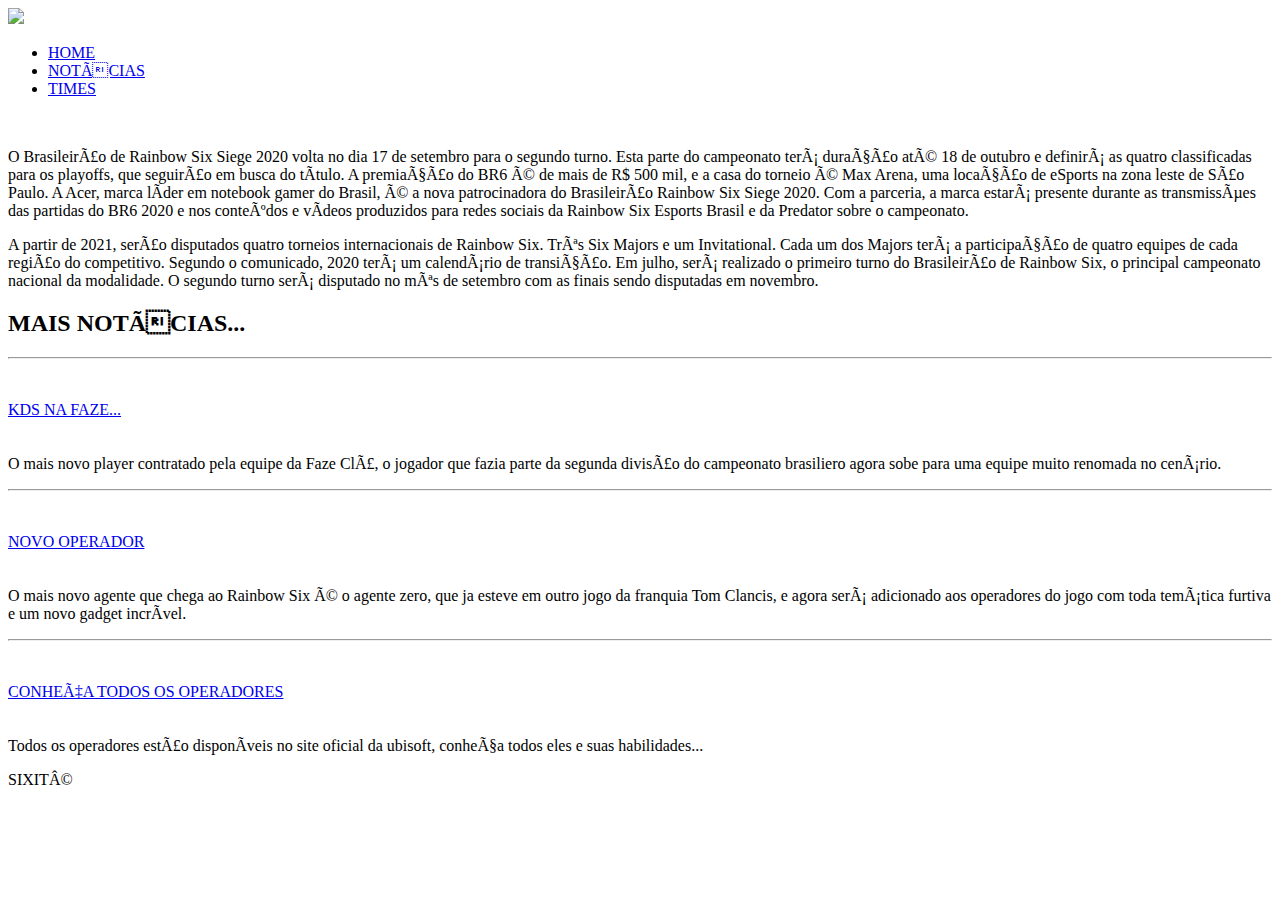
==== teste/Noticias.html @ 35cc7a1a "ok" ====
<!DOCTYPE html>
<html lang="pt-br">
<head>
    <meta charset="pt-br">
    <meta name="viewport" content="width=device-width, initial-scale=1.0">
    <link href="https://fonts.googleapis.com/css2?family=Roboto:wght@400;500;700&display=swap" rel="stylesheet">
    <link rel="stylesheet" href="css/estilo-outras.css"/>
    <link rel="stylesheet" href="https://use.fontawesome.com/releases/v5.6.3/css/all.css" integrity="sha384-UHRtZLI+pbxtHCWp1t77Bi1L4ZtiqrqD80Kn4Z8NTSRyMA2Fd33n5dQ8lWUE00s/" crossorigin="anonymous">
    <title>RAINBOW SIX SIEGE FORUM</title>
</head>

<body>
    <div class="header">
        <div class="linha">
            <div class="coluna col1"><img src="img/certa.png"></div>
        </div>
        <div class="linha">
            <div class="coluna col11">
                    <ul class="menubar">
                        <li><a href="index.html">HOME</a></li>
                        <li><a href="Noticias.html">NOTÍCIAS</a></li>
                        <li><a href="times.html">TIMES</a></li>
                    </ul>
            </div>
        </div>
    </div>

    <div class="section">
        <div class="linha">
            <div class="coluna col2">
                <img src="img/Brasileirao.png" alt="">
            </div>
            <div class="coluna col2">
                <p>O Brasileirão de Rainbow Six Siege 2020 volta no dia 17 de setembro para o segundo turno. 
                Esta parte do campeonato terá duração até 18 de outubro e definirá as quatro classificadas para os playoffs, 
                que seguirão em busca do título. A premiação do BR6 é de mais de R$ 500 mil, e a casa do torneio é Max Arena, 
                uma locação de eSports na zona leste de São Paulo. A Acer, marca líder em notebook gamer do Brasil, é a nova patrocinadora do Brasileirão Rainbow Six Siege 2020.
                Com a parceria, a marca estará presente durante as transmissões das partidas do BR6 2020 e nos conteúdos e vídeos produzidos para redes sociais da Rainbow Six 
                Esports Brasil e da Predator sobre o campeonato.</p>
                <p>A partir de 2021, serão disputados quatro torneios internacionais de Rainbow Six. Três Six Majors e um Invitational. Cada um dos Majors terá a participação de 
                quatro equipes de cada região do competitivo. Segundo o comunicado, 2020 terá um calendário de transição. Em julho, será realizado o primeiro turno do Brasileirão 
                de Rainbow Six, o principal campeonato nacional da modalidade. O segundo turno será disputado no mês de setembro com as finais sendo disputadas em novembro.</p>
            </div>
        </div>
    </div>
    <div class="noticias">
        <div class="linha">
            <h2>MAIS NOTÍCIAS...</h2>
            <hr/>
            <div class="coluna col2">
                <img src="img/kds.jfif" alt="">
            </div>
            <div class="coluna col2">
                
                <p><a href="https://twitter.com/FaZeUpdate/status/1303483295955591168/photo/1" target="_blank">KDS NA FAZE...</a><br/><br/><br/>O mais novo player contratado pela equipe da Faze Clã, o jogador que fazia parte da segunda
                    divisão do campeonato brasiliero agora sobe para uma equipe muito renomada no cenário.
                </p>
            </div>
            <hr/>
            <div class="coluna col2">
                <img src="img/Splinter.png" alt="">
            </div>
            
            <div class="coluna col2">

                <p><a href="https://www.ubisoft.com/pt-br/game/rainbow-six/siege/game-info/operators/zero" target="_blank">NOVO OPERADOR</a><br/><br/><br/>O mais novo agente que chega ao Rainbow Six é o agente zero, que ja esteve em outro jogo 
                    da franquia Tom Clancis, e agora será adicionado aos operadores do jogo com toda temática furtiva e um novo gadget incrível.</p>
            </div>
            <hr/>
            <div class="coluna col2">
                <img src="img/operadores.jpg" alt="">
            </div>
            <div class="coluna col2">
                <p><a href="https://www.ubisoft.com/pt-br/game/rainbow-six/siege/game-info/operators" target="_blank">CONHEÇA TODOS OS OPERADORES</a><br/><br/><br/>Todos os operadores estão disponíveis no site oficial
                    da ubisoft, conheça todos eles e suas habilidades...
                </p>
            </div>
        </div>
    </div>
    <div class="footer">
        <div class="linha">
            <div class="coluna col1">
                <p>SIXIT©</p>
            </div>
        </div>
    </div>
</body>
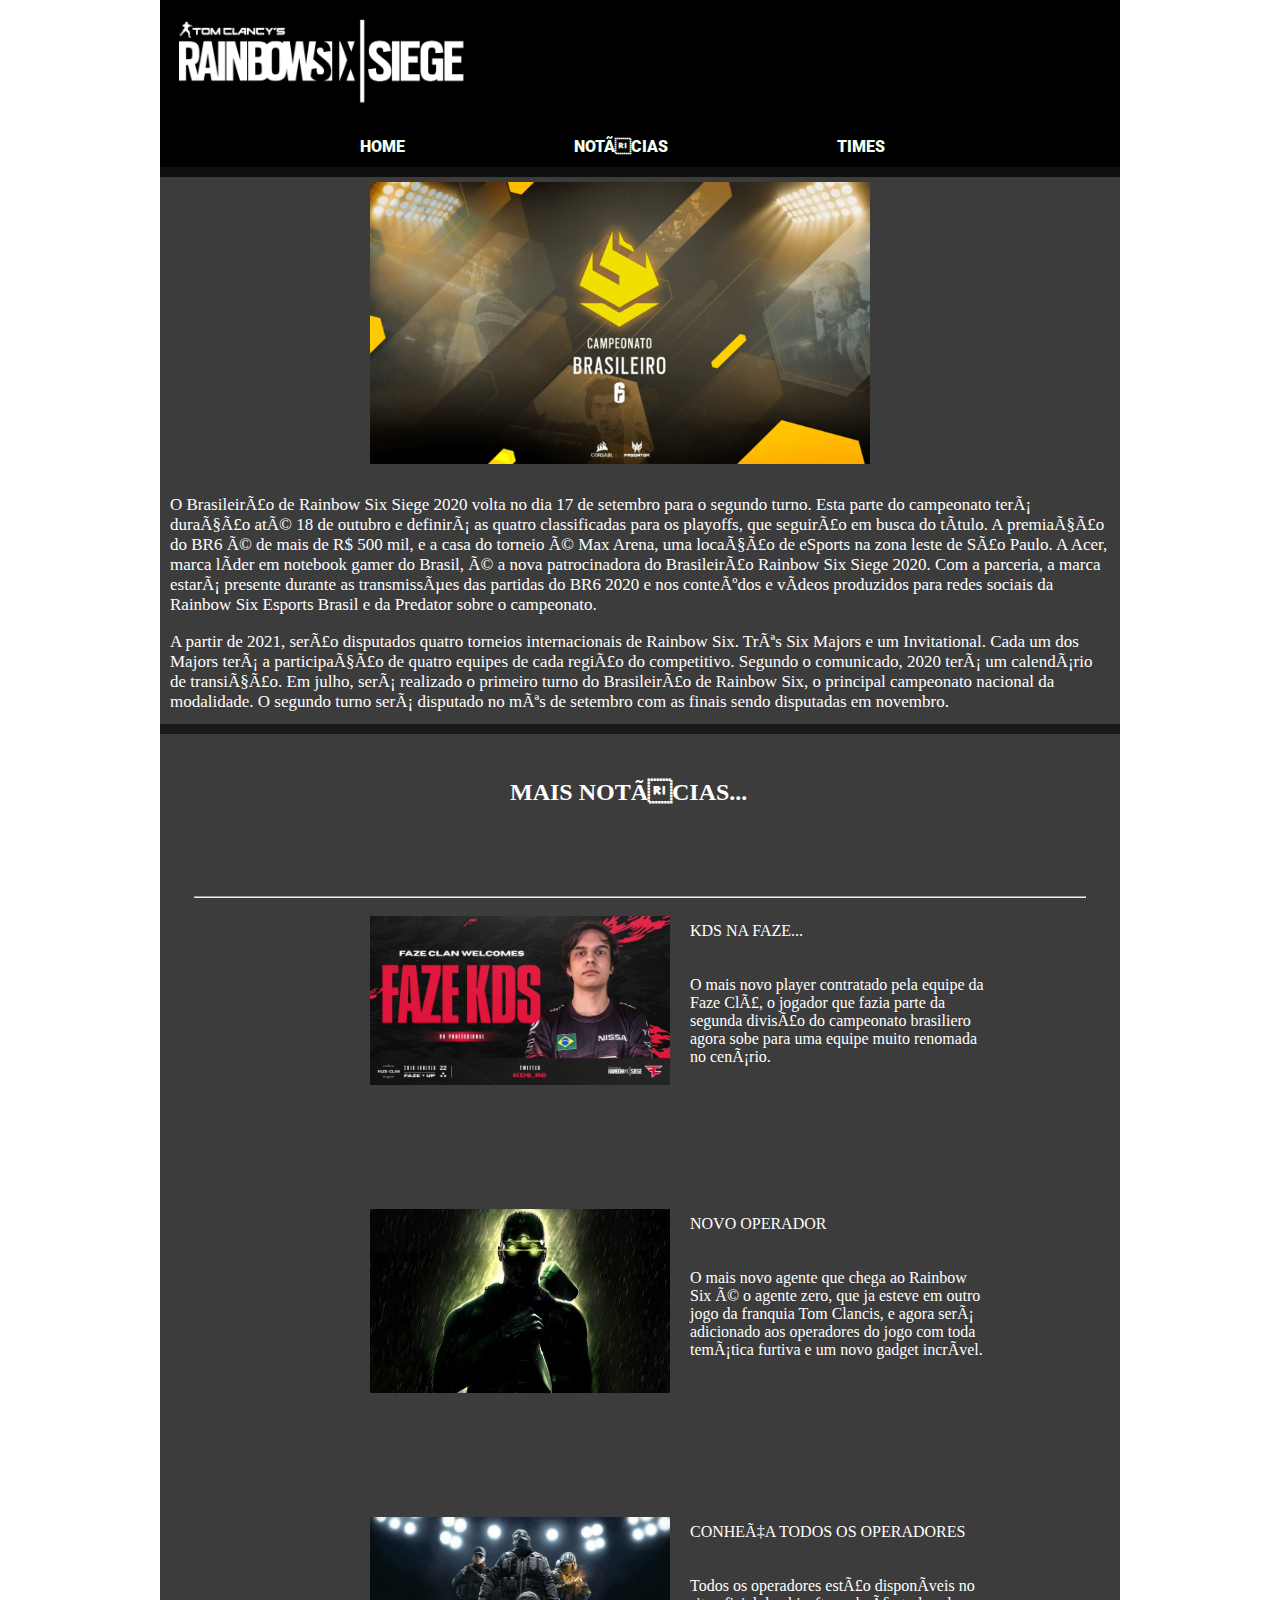
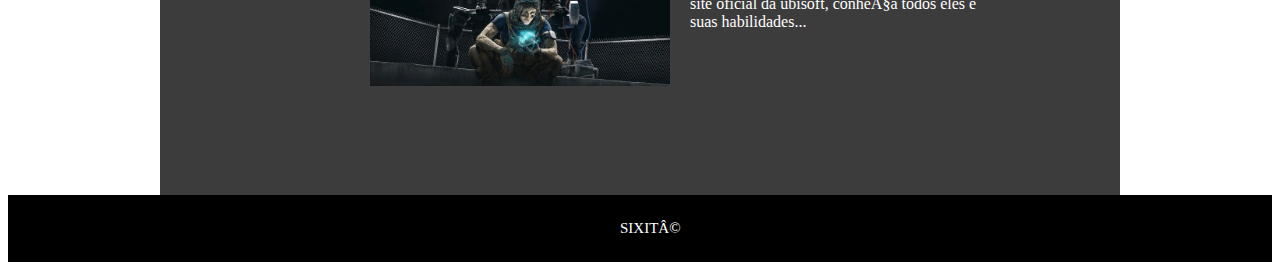
==== commit 30af3f14: "ok" ====
--- a/teste/Noticias.html
+++ b/teste/Noticias.html
@@ -56,7 +56,7 @@
                     divisão do campeonato brasiliero agora sobe para uma equipe muito renomada no cenário.
                 </p>
             </div>
-            <hr/>
+          
             <div class="coluna col2">
                 <img src="img/Splinter.png" alt="">
             </div>
@@ -66,7 +66,7 @@
                 <p><a href="https://www.ubisoft.com/pt-br/game/rainbow-six/siege/game-info/operators/zero" target="_blank">NOVO OPERADOR</a><br/><br/><br/>O mais novo agente que chega ao Rainbow Six é o agente zero, que ja esteve em outro jogo 
                     da franquia Tom Clancis, e agora será adicionado aos operadores do jogo com toda temática furtiva e um novo gadget incrível.</p>
             </div>
-            <hr/>
+     
             <div class="coluna col2">
                 <img src="img/operadores.jpg" alt="">
             </div>
--- a/teste/css/estilo-outras.css
+++ b/teste/css/estilo-outras.css
@@ -0,0 +1,176 @@
+body{
+    background-image:url("https://www.wallpapertip.com/wmimgs/98-982656_rainbow-six-siege-wallpaper-4k.jpg")
+}
+
+
+a:link, a:active, a:visited{
+    text-decoration: none;
+}
+
+a:hover{
+    text-decoration:underline;
+}
+
+h1,h2,h3,h4,h5,h6{
+    color: white;
+}
+
+.linha{
+    width: 960px;
+    margin: -10px auto;
+    overflow:auto;
+    padding: 5px 0;
+
+}
+
+.coluna{
+    padding: 0px 10px;
+    float: left;
+}
+
+.col1{
+    width: 60px;
+}
+
+.col2{
+    width: 140;
+}
+
+.col3{
+    width: 220px;
+}
+
+.col4{
+    width: 300px;
+}
+
+.col5{
+    width: 380px;
+}
+
+.col6{
+    width: 460px;
+}
+
+.col7{
+    width: 540px;
+}
+
+.col8{
+    width: 620px;
+}
+
+.col9{
+    width: 700px;
+}
+
+.col10{
+    width: 780px;
+}
+
+.col11{
+    width: 860px;
+}
+
+.col12{
+    width: 940px;
+}
+.header{
+    width: 960px;
+    margin: 0 auto;
+    background-color:black;
+}
+
+.header img{
+    width: 300px;
+    margin: 10px 0px 10px 0px;
+}
+
+ul li{
+    margin-bottom: 5px;
+}
+ul.menubar li{
+    list-style:none;
+    display:inline;
+    margin: 10px 0px;
+    margin-right:15px;
+    padding: 0px 0px 0px 150px;
+}
+
+ul.menubar li a{
+    font-weight: 900;
+    color: honeydew;
+    font-family: 'Roboto', sans-serif;  
+}
+
+.section{
+    width: 960px;
+    margin: 0 auto;
+    background-color:rgba(19, 18, 18, 0.822);
+}
+
+.section a{
+    color: white;
+    font-size:25px;
+}
+
+.section h1{
+    margin: 20px 170px;
+}
+
+.section img{
+    width: 500px;
+    margin: 10px 200px;
+}
+
+.section p{
+    color: white;
+    font-size:17px;
+    font-weight: 400;
+}
+
+.noticias{
+    width: 960px;
+    margin: 0 auto;
+    background-color:rgba(19, 18, 18, 0.822);
+}
+
+.noticias h2{
+    margin: 50px 0 90px 350px; 
+    font-weight: 900;
+}
+
+.noticias a{
+    color: white;
+    margin: 100px 0 0 0;
+}
+
+.noticias img{
+    width: 300px;
+    margin: 10px 0 110px 200px;
+}
+
+.noticias p{
+    width: 300px;
+    color: white;
+}
+
+hr{
+    color: rgba(255, 255, 255, 0.24);
+    width: 890px;
+    
+}
+
+.footer{
+    width: auto;
+    height: auto;
+    background-color: rgb(0, 0, 0);
+}
+
+.footer p{
+    font-size: 15px;
+    font-weight: 400px;
+    color: white;
+    margin: 20px 450px;
+    
+}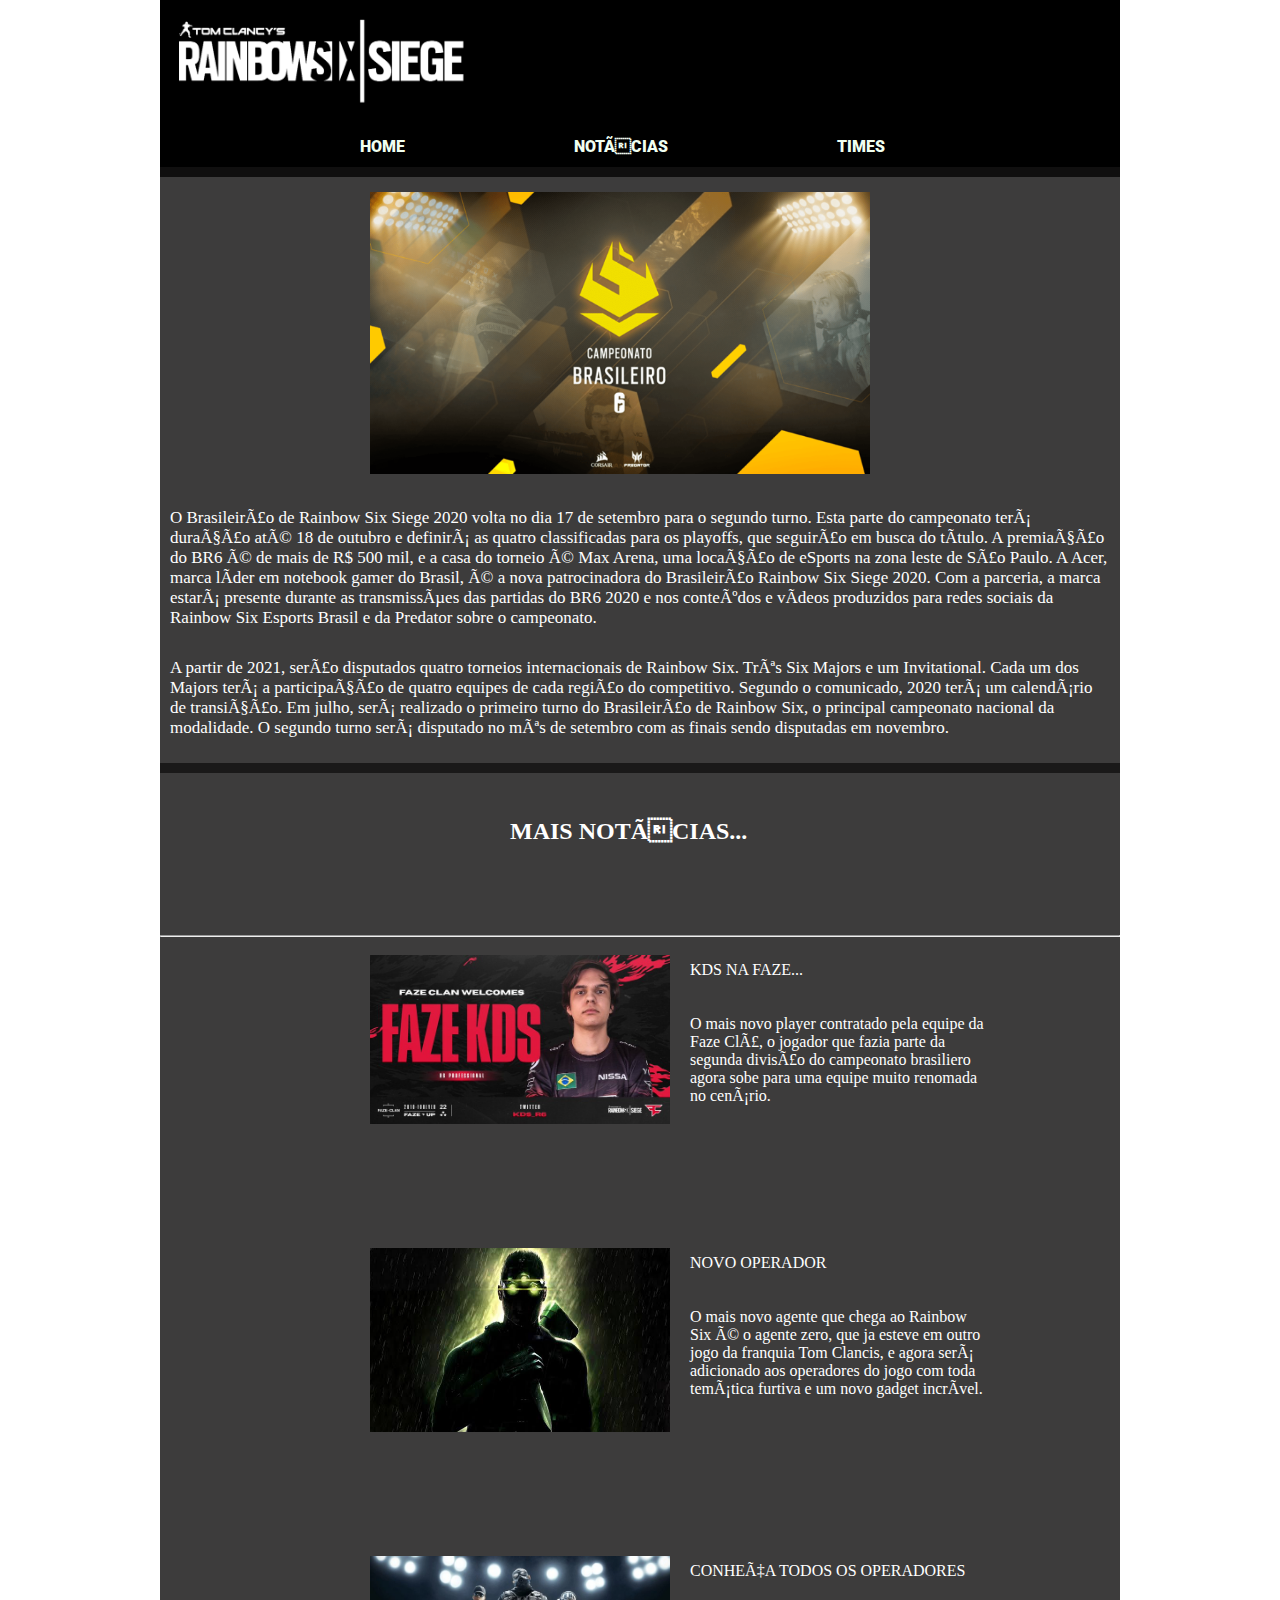
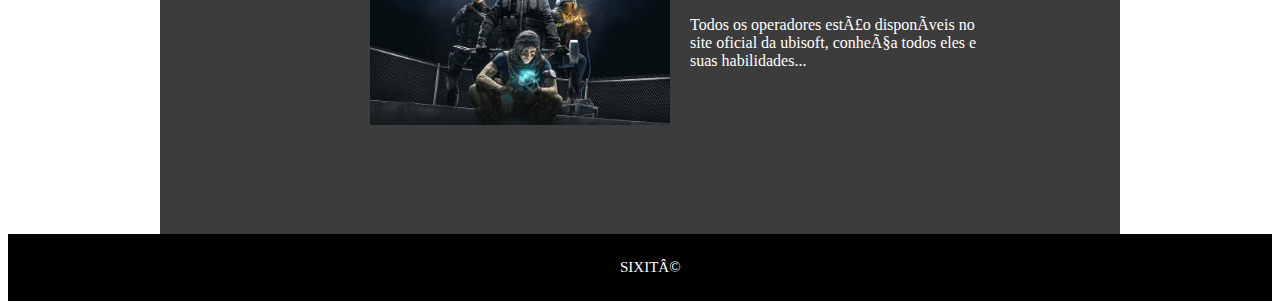
==== commit cfe564e0: "ok" ====
--- a/teste/Noticias.html
+++ b/teste/Noticias.html
@@ -56,7 +56,7 @@
                     divisão do campeonato brasiliero agora sobe para uma equipe muito renomada no cenário.
                 </p>
             </div>
-          
+         
             <div class="coluna col2">
                 <img src="img/Splinter.png" alt="">
             </div>
@@ -66,7 +66,7 @@
                 <p><a href="https://www.ubisoft.com/pt-br/game/rainbow-six/siege/game-info/operators/zero" target="_blank">NOVO OPERADOR</a><br/><br/><br/>O mais novo agente que chega ao Rainbow Six é o agente zero, que ja esteve em outro jogo 
                     da franquia Tom Clancis, e agora será adicionado aos operadores do jogo com toda temática furtiva e um novo gadget incrível.</p>
             </div>
-     
+        
             <div class="coluna col2">
                 <img src="img/operadores.jpg" alt="">
             </div>
--- a/teste/css/estilo-outras.css
+++ b/teste/css/estilo-outras.css
@@ -115,18 +115,19 @@
 }
 
 .section h1{
-    margin: 20px 170px;
+    margin: 40px 170px;
 }
 
 .section img{
     width: 500px;
-    margin: 10px 200px;
+    margin: 20px 200px;
 }
 
 .section p{
     color: white;
     font-size:17px;
     font-weight: 400;
+    margin: 10px 0 30px 0;
 }
 
 .noticias{
@@ -157,8 +158,7 @@
 
 hr{
     color: rgba(255, 255, 255, 0.24);
-    width: 890px;
-    
+     
 }
 
 .footer{
